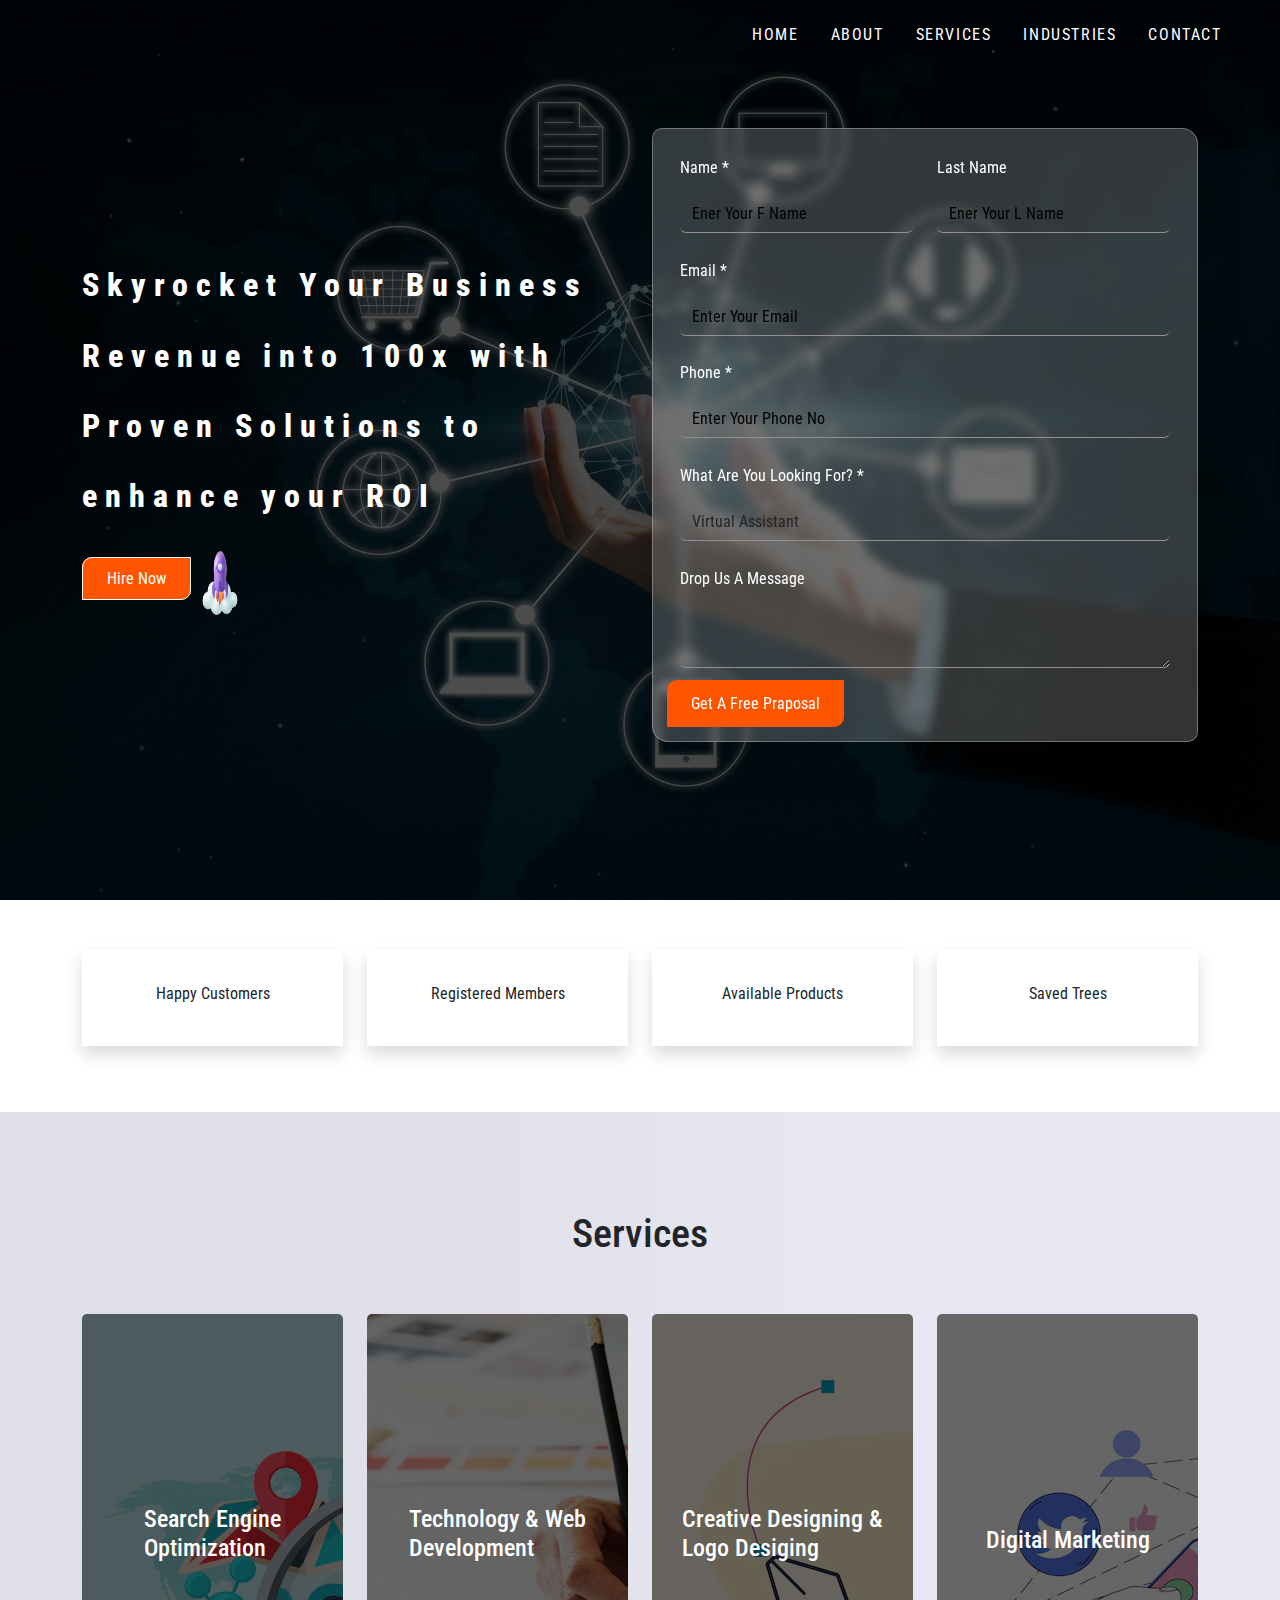
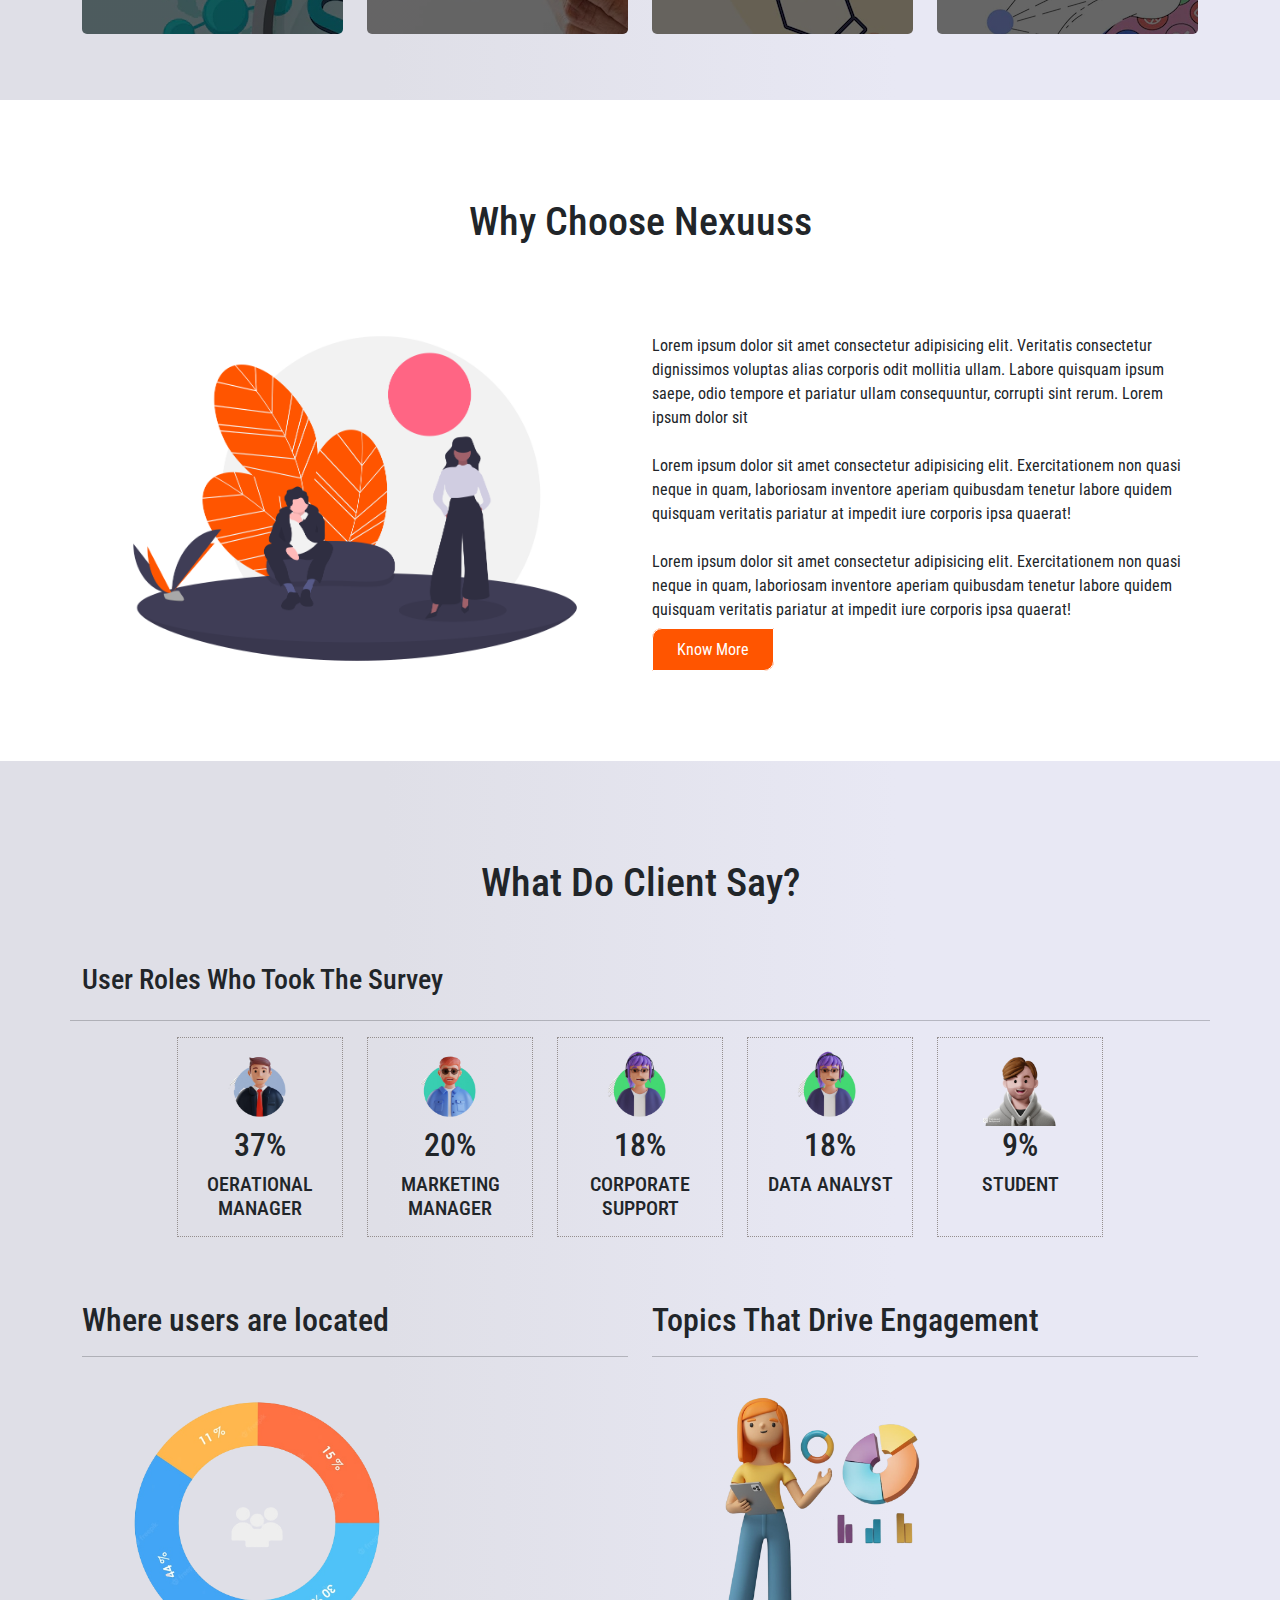
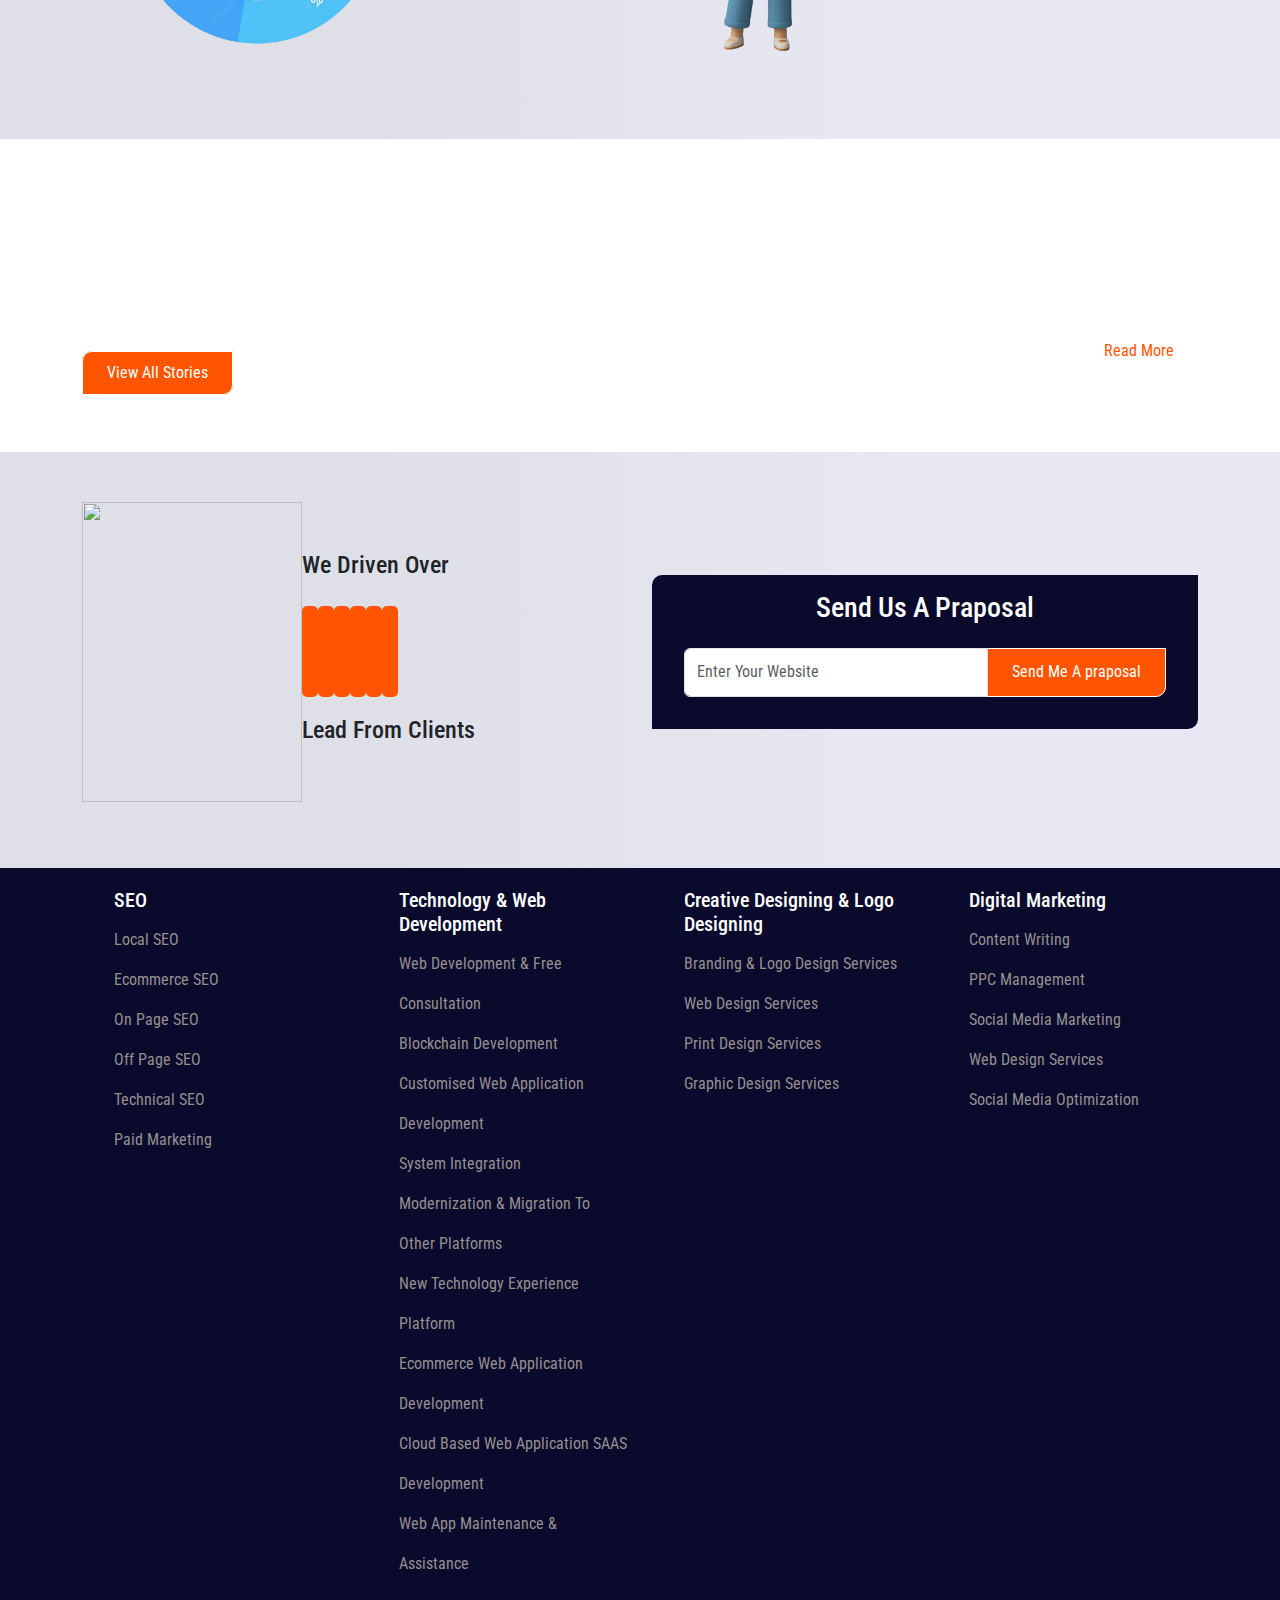
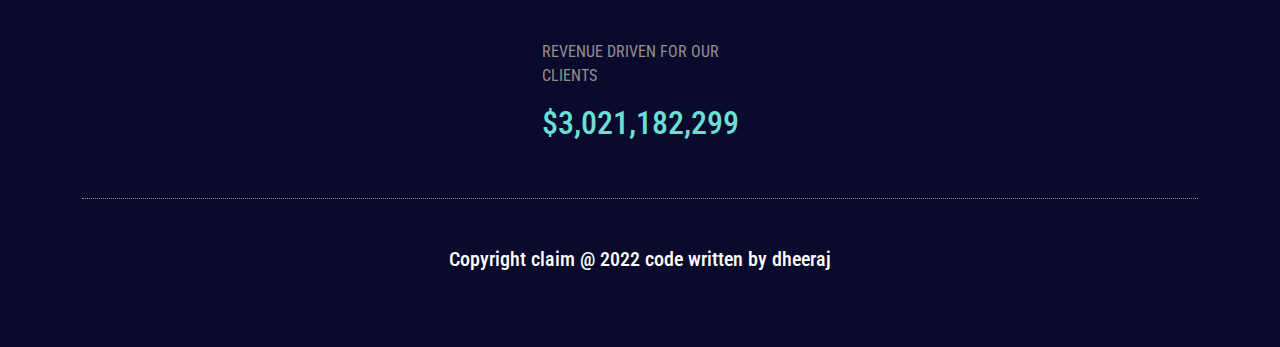
==== index.html @ da9352a4 "file updated again" ====
<!DOCTYPE html>
<html lang="en">
<head>
  <meta charset="UTF-8" />
  <meta http-equiv="X-UA-Compatible" content="IE=edge" />
  <meta name="viewport" content="width=device-width, initial-scale=1.0" />
  <title>Document</title>
  <!-- Custom style -->
  <link rel="stylesheet" href="css/style.css" />
  <!-- font awesome icon cdn -->
  <link rel="stylesheet" href="https://cdnjs.cloudflare.com/ajax/libs/font-awesome/6.2.0/css/all.min.css"
    integrity="sha512-xh6O/CkQoPOWDdYTDqeRdPCVd1SpvCA9XXcUnZS2FmJNp1coAFzvtCN9BmamE+4aHK8yyUHUSCcJHgXloTyT2A=="
    crossorigin="anonymous" referrerpolicy="no-referrer" />

  <!-- bootstrap 5 css cdn -->
  <link href="https://cdn.jsdelivr.net/npm/bootstrap@5.0.2/dist/css/bootstrap.min.css" rel="stylesheet" />

  <!-- jquery cdn -->
  <link rel="stylesheet" href="https://cdnjs.cloudflare.com/ajax/libs/intl-tel-input/17.0.3/css/intlTelInput.min.css" />
  <!-- JS -->
  <script src="https://ajax.googleapis.com/ajax/libs/jquery/3.4.1/jquery.min.js"></script>
  <script src="https://cdnjs.cloudflare.com/ajax/libs/intl-tel-input/17.0.3/js/intlTelInput.min.js"></script>
  <script src="https://cdnjs.cloudflare.com/ajax/libs/intl-tel-input/17.0.3/js/utils.min.js"></script>
</head>

<body>
  <!-- <==============================Header start ===================================>-->
  <header>
    <nav class="navbar navbar-expand-lg">
      <div class="container">
        <a class="navbar-brand" href="index.html"><i class="fa-solid fa-bowl-hot"></i></a>
        <button class="navbar-toggler" type="button" data-bs-toggle="collapse" data-bs-target="#navbarSupportedContent">
          <i class="fa fa-bars text-white" aria-hidden="true"></i>
        </button>
        <div class="collapse navbar-collapse" id="navbarSupportedContent">
          <ul class="navbar-nav ms-auto mb-2 mb-lg-0">
            <li class="nav-item">
              <a class="nav-link active" href="index.html">Home</a>
            </li>
            <li class="nav-item">
              <a class="nav-link" href="about.html">About</a>
            </li>
            <li class="nav-item">
              <a class="nav-link" href="#services">Services</a>
            </li>
            <li class="nav-item">
              <a class="nav-link" href="industries.html">industries</a>
            </li>
            <li class="nav-item">
              <a class="nav-link" href="contact.html">Contact</a>
            </li>
        </div>
      </div>
    </nav>
  </header>

  <!--!! <==============================Home  start ===================================>-->

  <section class="home-wrapper" id="home">
    <div class="container">
      <div class="row align-items-center">
        <div class="col-md-6">
          <div class="home-left">
            <h2>Skyrocket Your Business Revenue into 100x with <span></span><br>Proven
              Solutions to enhance your ROI</h2>
            <div class="home-btn">
              <a href="" class="cta">Hire Now</a>
              <img src="/images/index/rocket/rocket.png" class="img-fluid" alt="">
            </div>
          </div>
        </div>

        <div class="col-md-6">
          <div class="home-right">
            <form action="" class="shadow-lg">
              <div class="form-group">
                <div class="row">
                  <div class="col-6">
                    <label for="">Name *</label>
                    <input type="text" placeholder="Ener Your F Name" class="form-control" />
                  </div>
                  
                  <div class="col-6">
                    <label for="">Last Name</label>
                    <input type="text" placeholder="Ener Your L Name" class="form-control" />
                  </div>
                </div>
              </div>
              <div class="form-group">
                <label for="">Email *</label>
                <input type="email" placeholder="Enter Your Email" class="form-control" />
              </div>
              <div class="form-group">
                <label for="">Phone *</label>
                <input type="tel" placeholder="Enter Your Phone No" class="form-control" id="phone" maxlength="10" />
              </div>
              <div class="form-group">
                <label for="">What Are You Looking For? *</label>
                <select class="form-control">
                  <option value="">Virtual Assistant</option>
                  <option value="">Project Manager</option>
                  <option value="">Social Media Manager</option>
                  <option value="">content Writer</option>
                </select>
              </div>
              <div class="form-group">
                <label for="">Drop Us A Message</label>
                <textarea class="form-control"></textarea>
              </div>
              <div class="home-btn ">
                <button class="cta">Get A Free Praposal</button>
              </div>
            </form>
          </div>
        </div>
      </div>
    </div>
  </section>

  <!--!!========================================== counter start================================================ -->

  <section class="counter-wrapper">
    <div class="container">
      <div class="row text-center">
        <div class="col-lg-3 col-md-6">
          <div class="counter-card p-4 shadow">
            <i class="fa-solid fa-person-military-pointing fs-5"></i>
            <h1 class="counter" data-target="2147"></h1>
            <p>Happy Customers</p>
          </div>
        </div>
        <div class="col-lg-3 col-md-6">
          <div class="counter-card p-4 shadow">
            <i class="fa-solid fa-user-plus"></i>
            <h1 class="counter" data-target="3275"></h1>
            <p>Registered Members</p>
          </div>
        </div>
        <div class="col-lg-3 col-md-6">
          <div class="counter-card p-4 shadow">
            <i class="fa fa-shopping-cart fs-5"></i>
            <h1 class="counter" data-target="289"></h1>
            <p>Available Products</p>
          </div>
        </div>
        <div class="col-lg-3 col-md-6">
          <div class="counter-card p-4 shadow">
            <i class="fa fa-user fs-5"></i>
            <h1 class="counter" data-target="1563"></h1>
            <p>Saved Trees</p>
          </div>
        </div>
      </div>
    </div>
  </section>


  <!--!! <==============================services  start ===================================>-->

  <section class="services-wrapper" id="services">
    <div class="heading">
      <h1>Services</h1>
    </div>
    <div class="container">
      <div class="row justify-content-center">
          <div class="col-lg-3 col-md-6">
            <a href="/services/seo.html">
            <div class="services-card seo">
              <div class="services-icon">
               <i class="fa fa-search" aria-hidden="true"></i>
              </div>
              <div class="services-text">
              <h4>Search Engine<br> Optimization</h4>
              </div>
            </div>
          </a>
          </div>
          <div class="col-lg-3 col-md-6">
            <a href="/services/wd.html">
            <div class="services-card wd">
              <div class="services-icon">
                <i class="fa fa-desktop" aria-hidden="true"></i>
              </div>
              <div class="services-text">
              <h4>Technology & Web<br> Development</h4>
              </div>
            </div>
          </a>
          </div>
          <div class="col-lg-3 col-md-6">
            <a href="/services/gd.html">
            <div class="services-card gd">
              <div class="services-icon">
               <i class="fa fa-paint-brush" aria-hidden="true"></i>
              </div>
              <div class="services-text">
               <h4>Creative Designing &<br>Logo Desiging</h4>
              </div>
            </div>
          </a>
          </div>
          <div class="col-lg-3 col-md-6">
            <a href="/services/dm.html">
            <div class="services-card dm">
              <div class="services-icon">
              <i class="fa fa-bar-chart" aria-hidden="true"></i>
              </div>
              <div class="services-text">
                <h4>Digital Marketing</h4>
              </div>
            </div>
          </a>
          </div>
      </div>
    </div>
  </section>

  <!--!! <==============================about start ===================================>-->

  <section class="about-wrapper" id="about">
    <div class="heading">
      <h1>Why Choose Nexuuss</h1>
    </div>
    <div class="container">
      <div class="row align-items-center">
        <div class="col-md-6">
          <div class="feature-img">
            <img src="/images/index/about/pic1.png" class="img-fluid" alt="" />
          </div>
        </div>
        <div class="col-md-6">
          <div class="feature-text">
            <p>
              Lorem ipsum dolor sit amet consectetur adipisicing elit.
              Veritatis consectetur dignissimos voluptas alias corporis odit
              mollitia ullam. Labore quisquam ipsum saepe, odio tempore et
              pariatur ullam consequuntur, corrupti sint rerum. Lorem ipsum
              dolor sit <br />
              <br />Lorem ipsum dolor sit amet consectetur adipisicing elit.
              Exercitationem non quasi neque in quam, laboriosam inventore
              aperiam quibusdam tenetur labore quidem quisquam veritatis
              pariatur at impedit iure corporis ipsa quaerat! <br />
              <br />Lorem ipsum dolor sit amet consectetur adipisicing elit.
              Exercitationem non quasi neque in quam, laboriosam inventore
              aperiam quibusdam tenetur labore quidem quisquam veritatis
              pariatur at impedit iure corporis ipsa quaerat!
            </p>
            <div class="about-btn mt-3">
              <a href="about.html" class="cta ">Know More</a>
            </div>
          </div>
        </div>
      </div>
    </div>
  </section>

  <!--!! <==============================Market-research-start ===================================>-->

  <section class="market-research-wrapper" id="mr">
    <div class="heading">
      <h1>What Do Client Say?</h1>
    </div>
    <div class="container">
      <div class="row">
        <div class="col-sm-12">
          <div class="inner-heading mb-4">
            <h3>User Roles Who Took The Survey</h3>
          </div>
        </div>
        <hr>
      </div>
      <div class="row justify-content-center text-center">
        <div class="col-lg-2 col-md-6">
          <div class="mr-card">
            <div class="mr-img">
              <img src="images/index/mr/pic1.png" alt="" />
            </div>
            <div class="mr-text">
              <h2>37%</h2>
              <h5>OERATIONAL MANAGER</h5>
            </div>
          </div>
        </div>
        <div class="col-lg-2 col-md-6">
          <div class="mr-card">
            <div class="mr-img">
              <img src="images/index/mr/pic2.png" alt="" />
            </div>
            <div class="mr-text">
              <h2>20%</h2>
              <h5>MARKETING MANAGER</h5>
            </div>
          </div>
        </div>
        <div class="col-lg-2 col-md-6">
          <div class="mr-card">
            <div class="mr-img">
              <img src="images/index/mr/pic3.png" alt="" />
            </div>
            <div class="mr-text">
              <h2>18%</h2>
              <h5>CORPORATE SUPPORT</h5>
            </div>
          </div>
        </div>
        <div class="col-lg-2 col-md-6">
          <div class="mr-card">
            <div class="mr-img">
              <img src="images/index/mr/pic3.png" alt="" />
            </div>
            <div class="mr-text">
              <h2>18%</h2>
              <h5>DATA ANALYST</h5>
            </div>
          </div>
        </div>
        <div class="col-lg-2 col-md-6">
          <div class="mr-card">
            <div class="mr-img">
              <img src="images/index/mr/pic5.png" alt="" />
            </div>
            <div class="mr-text">
              <h2>9%</h2>
              <h5>STUDENT</h5>
            </div>
          </div>
        </div>
      </div>
      <!-- ---------row 2 start------ -->
      <div class="row mt-5">
        <div class="col-md-6">
          <div class="inner-heading">
            <h2>Where users are located</h2>
          </div>
          <hr />
          <div class="graph-img">
            <img src="images/index/mr/cgraph.png" alt="" />
          </div>
        </div>
        <div class="col-md-6">
          <div class="inner-heading">
            <h2>Topics That Drive Engagement</h2>
          </div>
          <hr />
          <div class="graph-img">
            <img src="images/index/mr/bgraph.png" alt="" />
          </div>
        </div>
      </div>
    </div>
  </section>

  <!--!! <==============================Brand start ===================================>-->

  <section class="brand-wrapper" id="brand">
    <div class="container">
      <div class="row">
        <div class="col-md-5">
          <div class="brand-left">
            <h2>
              Stories to Help <br />
              Pass The Time
            </h2>
            <p>
              Lorem ipsum dolor sit amet consectetur adipisicing elit. Esse
              nihil debitis aspernatur nemo asperiores eum est et, aliquid
              reprehenderit. Quidem a numquam blanditiis
            </p>
            <div class="brand-btn">
              <a href="" class="cta">View All Stories</a>
            </div>
          </div>
        </div>
        <div class="col-md-7">
          <div class="brand-right text-end">
            <p>September 20 2021</p>
            <h2>Branding Is A Story</h2>
            <p>
              Lorem ipsum dolor sit, amet consectetur adipisicing elit.
              Cupiditate exercitationem <br>aut eos doloribus debitis esse id
              adipisci ex distinctio, quasi amet consectetur.
            </p>
            <div class="brand-btn">
              <a href="">Read More</a>
              <i class="fa fa-arrow-right pe-3" aria-hidden="true"></i>
            </div>
          </div>
        </div>
      </div>
  </section>

  <!-- !!<==============================contact-wrapper start ===================================>-->

  <section class="contact-wrapper" id="contact">
    <div class="container">
      <div class="row align-items-center">
        <div class="col-md-6">
          <div class="contact-left">
            <div class="counters d-flex align-items-center">
              <img src="images/contact/rocket.png" />
              <div class="counters-inner">
                <h4>We Driven Over</h4>
                <span class="counter" data-target="1"></span>
                <span class="counter" data-target="8"></span>
                <span class="counter" data-target="9"></span>
                <span class="counter" data-target="6"></span>
                <span class="counter" data-target="8"></span>
                <span class="counter" data-target="5"></span>
                <h4>Lead From Clients</h4>
              </div>
            </div>
          </div>
        </div>
        <div class="col-md-6">
          <div class="contact-right">
            <form action="" >
              <h3 class="text-white text-center">Send Us A Praposal</h3>
              <div class="input-group p-3">
                <input type="text" placeholder="Enter Your Website" class="form-control" />
                <button type="submit" class="cta">Send Me A praposal</button>
              </div>
            </form>
          </div>
        </div>
      </div>
    </div>
  </section>

  <!--!! <==============================footer start ===================================>-->

  <footer id="footer">
    <div class="container">
      <div class="row justify-content-center text-center text-md-start">
        <div class="col-md-3">
          <div class="footer-link">
            <ul>
              <li>
                <h5>SEO</h5>
              </li>
              <li>
                <a href="seo-s1.html">Local SEO</a>
              </li>
              <li>
                <a href="seo-s2.html">Ecommerce SEO</a>
              </li>
              <li>
                <a href="seo-s3.html">On Page SEO</a>
              </li>
              <li>
                <a href="seo-s4.html">Off Page SEO</a>
              </li>
              <li>
                <a href="seo-s5.html">Technical SEO</a>
              </li>
              <li>
                <a href="seo-s6.html">Paid Marketing</a>
              </li>
            </ul>
          </div>
        </div>
        <div class="col-md-3">
          <div class="footer-link">
            <ul>
              <li>
                <h5>Technology & Web Development</h5>
              </li>
              <li>
                <a href="wd-s1.html">Web Development & Free Consultation</a>
              </li>
              <li>
                <a href="wd-s1.html">Blockchain Development</a>
              </li>
              <li>
                <a href="wd-s1.html">Customised Web Application Development</a>
              </li>
              <li>
                <a href="wd-s1.html">System Integration</a>
              </li>
              <li>
                <a href="wd-s1.html">Modernization & Migration To Other Platforms </a>
              </li>
              <li>
                <a href="wd-s1.html">New Technology Experience Platform</a>
              </li>
              <li>
                <a href="wd-s1.html">Ecommerce Web Application Development</a>
              </li>
              <li>
                <a href="wd-s1.html">Cloud Based Web Application SAAS Development</a>
              </li>
              <li>
                <a href="wd-s1.html">Web App Maintenance & Assistance</a>
              </li>
              
            </ul>
          </div>
        </div>
        <div class="col-md-3">
          <div class="footer-link">
            <ul>
              <li>
                <h5>Creative Designing & Logo Designing</h5>
              </li>
              <li>
                <a href="gd-s1.html">Branding & Logo Design Services</a>
              </li>
              <li>
                <a href="gd-s1.html">Web Design Services</a>
              </li>
              <li>
                <a href="gd-s1.html">Print Design Services</a>
              </li>
              <li>
                <a href="gd-s1.html">Graphic Design Services</a>
              </li>
            </ul>
          </div>
        </div>
        <div class="col-md-3">
          <div class="footer-link">
            <ul>
            <li>
              <h5>Digital Marketing</h5>
            </li>
            <li>
              <a href="dm-s1.html">Content Writing</a>
            </li>
            <li>
              <a href="dm-s2.html">PPC Management</a>
            </li>
            <li>
              <a href="dm-s3.html">Social Media Marketing</a>
            </li>
            <li>
              <a href="dm-s4.html">Web Design Services</a>
            </li>
            <li>
              <a href="dm-s5.html">Social Media Optimization</a>
            </li>
          </ul>
          </div>
        </div>
        <div class="col-md-3 py-4">
          <div class="footer-link py-3">
            <ul>
              <li>
                <p>REVENUE DRIVEN FOR OUR CLIENTS</p>
              </li>
              <li>
                <h2>$3,021,182,299</h2>
              </li>
            </ul>
          </div>
        </div>
      </div>
      <div class="heading">
        <h5>Copyright claim @ 2022 code written by dheeraj</h5>
      </div>
    </div>
  </footer>
  <!-- custom js -->
  <script src="js/script.js"></script>
  <!-- bootstrap 5 js cdn -->
  <script src="https://cdn.jsdelivr.net/npm/bootstrap@5.0.2/dist/js/bootstrap.bundle.min.js"></script>
  <!-- jquery cdn -->
</body>

</html>
---- css/style.css ----
@import url("https://fonts.googleapis.com/css2?family=Roboto+Condensed:ital,wght@0,400;1,700&display=swap");
* {
  margin: 0;
  padding: 0;
  box-sizing: border-box;
  list-style-type: none;
  font-family: "Roboto Condensed", sans-serif;
  scroll-behavior: smooth;
  outline: none;
}

a {
  text-decoration: none !important;
}

section {
  padding: 80px 0;
}

footer {
  padding: 20px 0;
}

header {
  padding: 10px 10%;
}

.heading {
  text-align: center;
  padding: 3rem;
}

h1,
h2,
h3,
h4,
p {
  margin-bottom: 1rem;
}

h1 {
  font-size: 4rem;
}

h2 {
  font-size: 3rem;
}

h3 {
  font-size: 2rem;
}

p {
  font-size: 1rem;
}

.col-md-6,
.col-md-2,
.col-md-5 {
  margin-bottom: 1rem;
}

.cta {
  padding: 0.7rem 1.5rem;
  background: rgb(255, 85, 0);
  color: #fff;
  transition: 0.5s ease-in-out;
  border: 1px solid #fff;
  border-top-left-radius: 10px;
  border-bottom-right-radius: 10px;
}
.cta:hover {
  background: #fff;
  color: #000;
}

.brand .fa,
.contact .fa,
.services .fa {
  font-size: 1.7rem;
  padding: 0.8rem;
  background: rgb(255, 85, 0);
  border-radius: 50%;
  color: #fff;
  margin-bottom: 1rem;
  transition: 0.5s ease-in-out;
  cursor: pointer;
}
.brand .fa:hover,
.contact .fa:hover,
.services .fa:hover {
  color: rgb(255, 85, 0);
  background: #fff;
}

@-webkit-keyframes typewritter {
  0% {
    content: "Web Designing";
  }
  50% {
    content: "Software Development";
  }
  100% {
    content: "Online Marketing";
  }
}

@keyframes typewritter {
  0% {
    content: "Web Designing";
  }
  50% {
    content: "Software Development";
  }
  100% {
    content: "Online Marketing";
  }
}
@-webkit-keyframes rocketlauncher {
  0% {
    transform: translate(0px, 0px);
  }
  100% {
    transform: translate(0px, -80px);
    opacity: 0;
  }
  0% {
    transform: translate(0px, 0px);
  }
}
@keyframes rocketlauncher {
  0% {
    transform: translate(0px, 0px);
  }
  100% {
    transform: translate(0px, -80px);
    opacity: 0;
  }
  0% {
    transform: translate(0px, 0px);
  }
}
.sticky {
  position: fixed;
  top: 0;
  left: 0;
  width: 100%;
  background: rgb(10, 10, 44);
  box-shadow: 0 4px 6px 0 rgba(12, 0, 46, 0.5);
  height: auto;
  transition: 0.5s ease-in-out;
}

@media screen and (max-width: 1400px) {
  section {
    padding: 50px 0;
    transition: 0.5s ease-in-out;
  }
  header {
    padding: 7px 3%;
    transition: 0.5s ease-in-out;
  }
}
header {
  position: absolute;
  top: 0;
  right: 0;
  z-index: 1000;
}
header .navbar-toggler :focus {
  outline: none;
  border: none;
}
header li a {
  color: #fff !important;
  margin-left: 1rem;
  font-weight: 500;
  letter-spacing: 0.1rem;
  text-transform: uppercase;
}

.home-wrapper {
  padding-top: 8rem;
  background: linear-gradient(rgba(0, 0, 0, 0.7), rgba(0, 0, 0, 0.7)), url("../images/index/home/pic1.jpg");
  background-size: cover;
  background-position: center;
  background-attachment: fixed;
  height: 100vh;
  width: 100%;
}

.home-left h2 {
  color: #fff;
  line-height: 4.4rem;
  font-weight: 800;
  letter-spacing: 0.5rem;
}
.home-left h2 span::after {
  content: "";
  -webkit-animation: typewritter 0.9s linear infinite;
          animation: typewritter 0.9s linear infinite;
  color: #6adfd7;
}
.home-left .home-btn img {
  width: 50px;
  height: 80px;
  -webkit-animation: rocketlauncher 0.7s 0.8s linear infinite;
          animation: rocketlauncher 0.7s 0.8s linear infinite;
}

.home-right form {
  background: rgba(255, 255, 255, 0.2);
  border-radius: 16px;
  box-shadow: 0 4px 30px rgba(0, 0, 0, 0.1);
  backdrop-filter: blur(5px);
  -webkit-backdrop-filter: blur(5px);
  border: 1px solid rgba(255, 255, 255, 0.3);
  border-top-left-radius: 10px;
  border-bottom-right-radius: 10px;
  padding: 0.9rem;
  color: #fff;
  cursor: pointer;
}
.home-right form input,
.home-right form select,
.home-right form textarea {
  outline: none;
  border: none;
  border-bottom: 1px solid rgb(149, 143, 143);
  background: transparent;
}
.home-right form input::-moz-placeholder, .home-right form select::-moz-placeholder, .home-right form textarea::-moz-placeholder {
  color: #000;
}
.home-right form input:-ms-input-placeholder, .home-right form select:-ms-input-placeholder, .home-right form textarea:-ms-input-placeholder {
  color: #000;
}
.home-right form input::placeholder,
.home-right form select::placeholder,
.home-right form textarea::placeholder {
  color: #000;
}
.home-right form .form-group {
  padding: 0.8rem;
}
.home-right form .form-group label {
  padding-bottom: 1rem;
}
.home-right form .home-btn button {
  border: none;
}

@media screen and (max-width: 768px) {
  .home {
    padding-top: 4rem;
    height: 160vh;
    transition: 0.5s ease-in-out;
  }
}
.counter-wrapper .counter-card {
  height: 100%;
  width: 100%;
}
.counter-wrapper .counter-card i:nth-child(1) {
  color: rgb(255, 85, 0);
}

.services-wrapper {
  background: linear-gradient(90deg, rgb(223, 223, 231) 30%, rgb(232, 232, 244) 70%);
}
.services-wrapper .services-card {
  display: grid;
  place-items: center;
  justify-content: center;
  border-radius: 5px;
  height: 320px;
  max-height: 100%;
  max-width: 100%;
  transition: 0.5s ease-in-out;
}
.services-wrapper .services-card:hover {
  background-position: center right;
}
.services-wrapper .services-card .services-icon .fa {
  font-size: 4rem;
  color: #fff;
}
.services-wrapper .services-card .services-text h4 {
  color: #fff;
  transition: 0.5s ease-in-out;
}
.services-wrapper .seo {
  background: linear-gradient(rgba(0, 0, 0, 0.6), rgba(0, 0, 0, 0.6)), url("/images/index/services/seo.webp");
}
.services-wrapper .wd {
  background: linear-gradient(rgba(0, 0, 0, 0.6), rgba(0, 0, 0, 0.6)), url("/images/index/services/technology-wd.webp");
}
.services-wrapper .gd {
  background: linear-gradient(rgba(0, 0, 0, 0.6), rgba(0, 0, 0, 0.6)), url("/images/index/services/cd-ld.webp");
}
.services-wrapper .dm {
  background: linear-gradient(rgba(0, 0, 0, 0.6), rgba(0, 0, 0, 0.6)), url("/images/index/services/digital-m.webp");
}

.services-home-ip {
  background-size: cover;
  background-position: center;
  background-attachment: fixed;
  height: 50vh;
  width: 100%;
  color: #fff;
}

.seo-ip {
  background: linear-gradient(rgba(0, 0, 0, 0.6), rgba(0, 0, 0, 0.7)), url("/images//services/seo/bg.webp");
}

.dm-ip {
  background: linear-gradient(rgba(0, 0, 0, 0.6), rgba(0, 0, 0, 0.7)), url("/images/services/digital-m/bg.webp");
}

.gd-ip {
  background: linear-gradient(rgba(0, 0, 0, 0.6), rgba(0, 0, 0, 0.7)), url("/images/services/gd/bg.webp");
}

.wd-ip {
  background: linear-gradient(rgba(0, 0, 0, 0.6), rgba(0, 0, 0, 0.7)), url("/images/services/wd/bg.webp");
}

.services-card-ip .card {
  width: 100%;
  height: 100%;
}
.services-card-ip .card img {
  height: 250px;
  max-height: 100%;
}

.about-home {
  background: linear-gradient(rgba(0, 0, 0, 0.4), rgba(0, 0, 0, 0.4)), url("/images/about/bg.webp");
  background-size: cover;
  background-position: center;
  background-attachment: fixed;
  height: 50vh;
  width: 100%;
  color: #fff;
}

.market-research-wrapper {
  background: linear-gradient(90deg, rgb(223, 223, 231) 30%, rgb(232, 232, 244) 70%);
}
.market-research-wrapper .mr-card {
  padding: 0.5rem;
  border: 1px dotted rgb(149, 143, 143);
  height: 100%;
  width: 100%;
}
.market-research-wrapper .mr-card .mr-img {
  width: 80px;
  margin: auto;
}
.market-research-wrapper .mr-card .mr-img img {
  max-width: 100%;
  height: auto;
}
.market-research-wrapper .graph-img {
  width: 350px;
  height: 300px;
  text-align: center;
}
.market-research-wrapper .graph-img img {
  max-height: 100%;
  max-width: 100%;
}

.brand-wrapper {
  background: linear-gradient(rgba(0, 0, 0, 0.7), rgba(0, 0, 0, 0.7)), url("/images/index/brand/pic4.jpg");
  color: #fff;
  background-attachment: fixed;
}
.brand-wrapper .brand-right .brand-btn a {
  color: rgb(255, 85, 0);
  padding-right: 0.5rem;
}

.contact-wrapper {
  background: linear-gradient(90deg, rgb(223, 223, 231) 30%, rgb(232, 232, 244) 70%);
}
.contact-wrapper .contact-left span {
  background: rgb(255, 85, 0);
  padding: 0.5rem;
  border-radius: 5px;
  font-size: 4rem;
  color: #fff;
}
.contact-wrapper .contact-left img {
  width: 220px;
  height: 300px;
  max-width: 100%;
  -webkit-animation: movedown 0.9s linear infinite;
          animation: movedown 0.9s linear infinite;
}
.contact-wrapper .contact-left h4 {
  padding: 1rem 0;
}
.contact-wrapper .contact-right form {
  background: rgb(10, 10, 44);
  padding: 1rem;
  border-top-left-radius: 10px;
  border-bottom-right-radius: 10px;
}

.contact-home {
  background: linear-gradient(rgba(0, 0, 0, 0.7), rgba(0, 0, 0, 0.7)), url("/images/contact/pic1.webp");
  color: #fff;
}

.contact-main .right a {
  color: #000;
}
.contact-main .right p {
  color: rgb(149, 143, 143);
}

@media screen and (max-width: 1000px) {
  .contact .contact-left span {
    font-size: 2.5rem;
    padding: 0.1rem;
    border-top-left-radius: 10px;
    border-bottom-right-radius: 10px;
  }
}
footer {
  background: rgb(10, 10, 44);
}
footer .footer-link h5 {
  color: #fff;
}
footer .footer-link h2 {
  color: #6adfd7;
}
footer .footer-link p {
  color: rgb(149, 143, 143);
}
footer .footer-link a {
  color: rgb(149, 143, 143);
  line-height: 2.5rem;
}
footer .heading {
  color: #fff;
  border-top: 1px dotted rgb(149, 143, 143);
}

.industries-home {
  background: linear-gradient(rgba(0, 0, 0, 0.6), rgba(0, 0, 0, 0.7)), url("/images/industries/pic1.webp");
  background-size: cover;
  background-position: center;
  background-attachment: fixed;
  height: 50vh;
  width: 100%;
  color: #fff;
}

.industries-main .main-txt p {
  padding: 1rem;
  margin: 0.5re 0;
  background: rgba(255, 255, 255, 0.2);
  border-radius: 16px;
  box-shadow: 0 4px 30px rgba(0, 0, 0, 0.1);
  backdrop-filter: blur(5px);
  -webkit-backdrop-filter: blur(5px);
  border: 1px solid rgba(255, 255, 255, 0.3);
}

.digital-m-home {
  background: linear-gradient(rgba(0, 0, 0, 0.6), rgba(0, 0, 0, 0.7)), url("/images/services/service_bg.jpg");
  color: #fff;
  background-size: cover;
  background-position: center;
  background-attachment: fixed;
  height: 100vh;
  width: 100%;
}

.digital-m-main .main-left img {
  border-top-left-radius: 50px;
  border-bottom-right-radius: 50px;
}/*# sourceMappingURL=style.css.map */
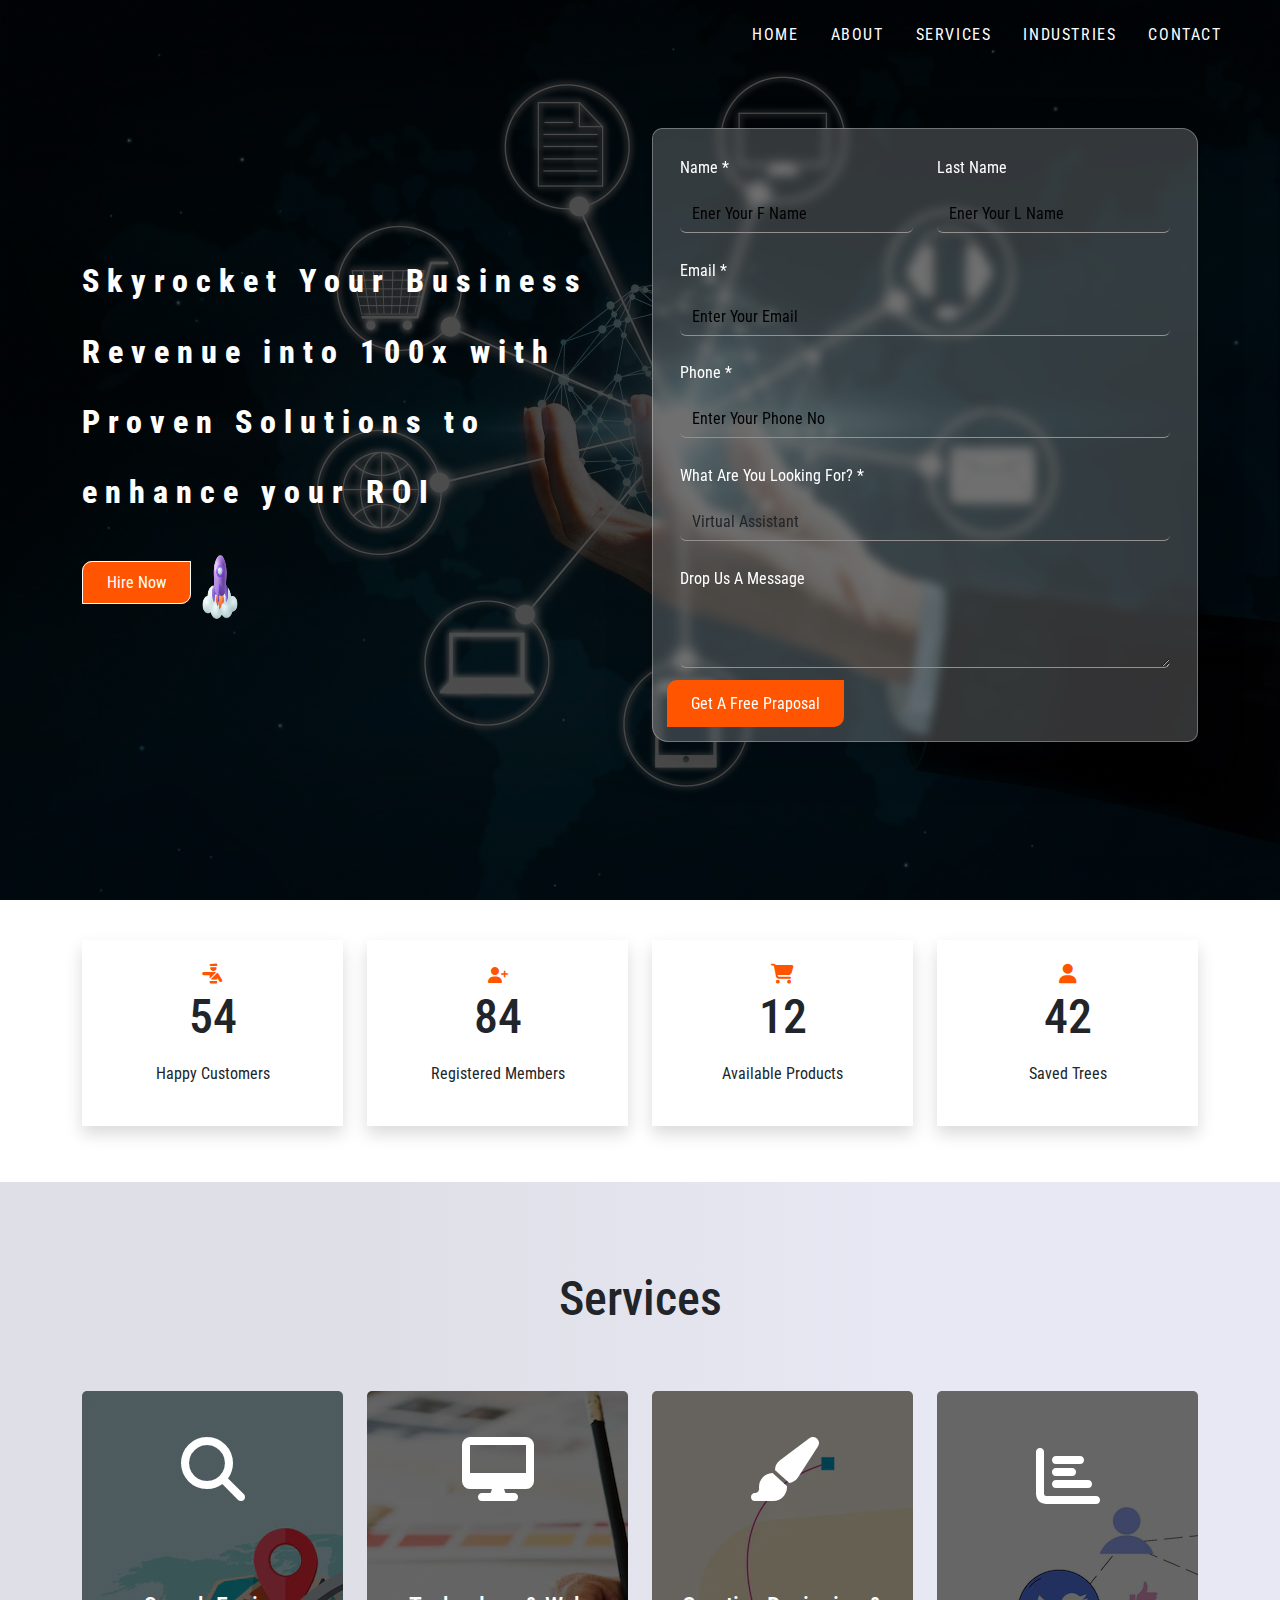
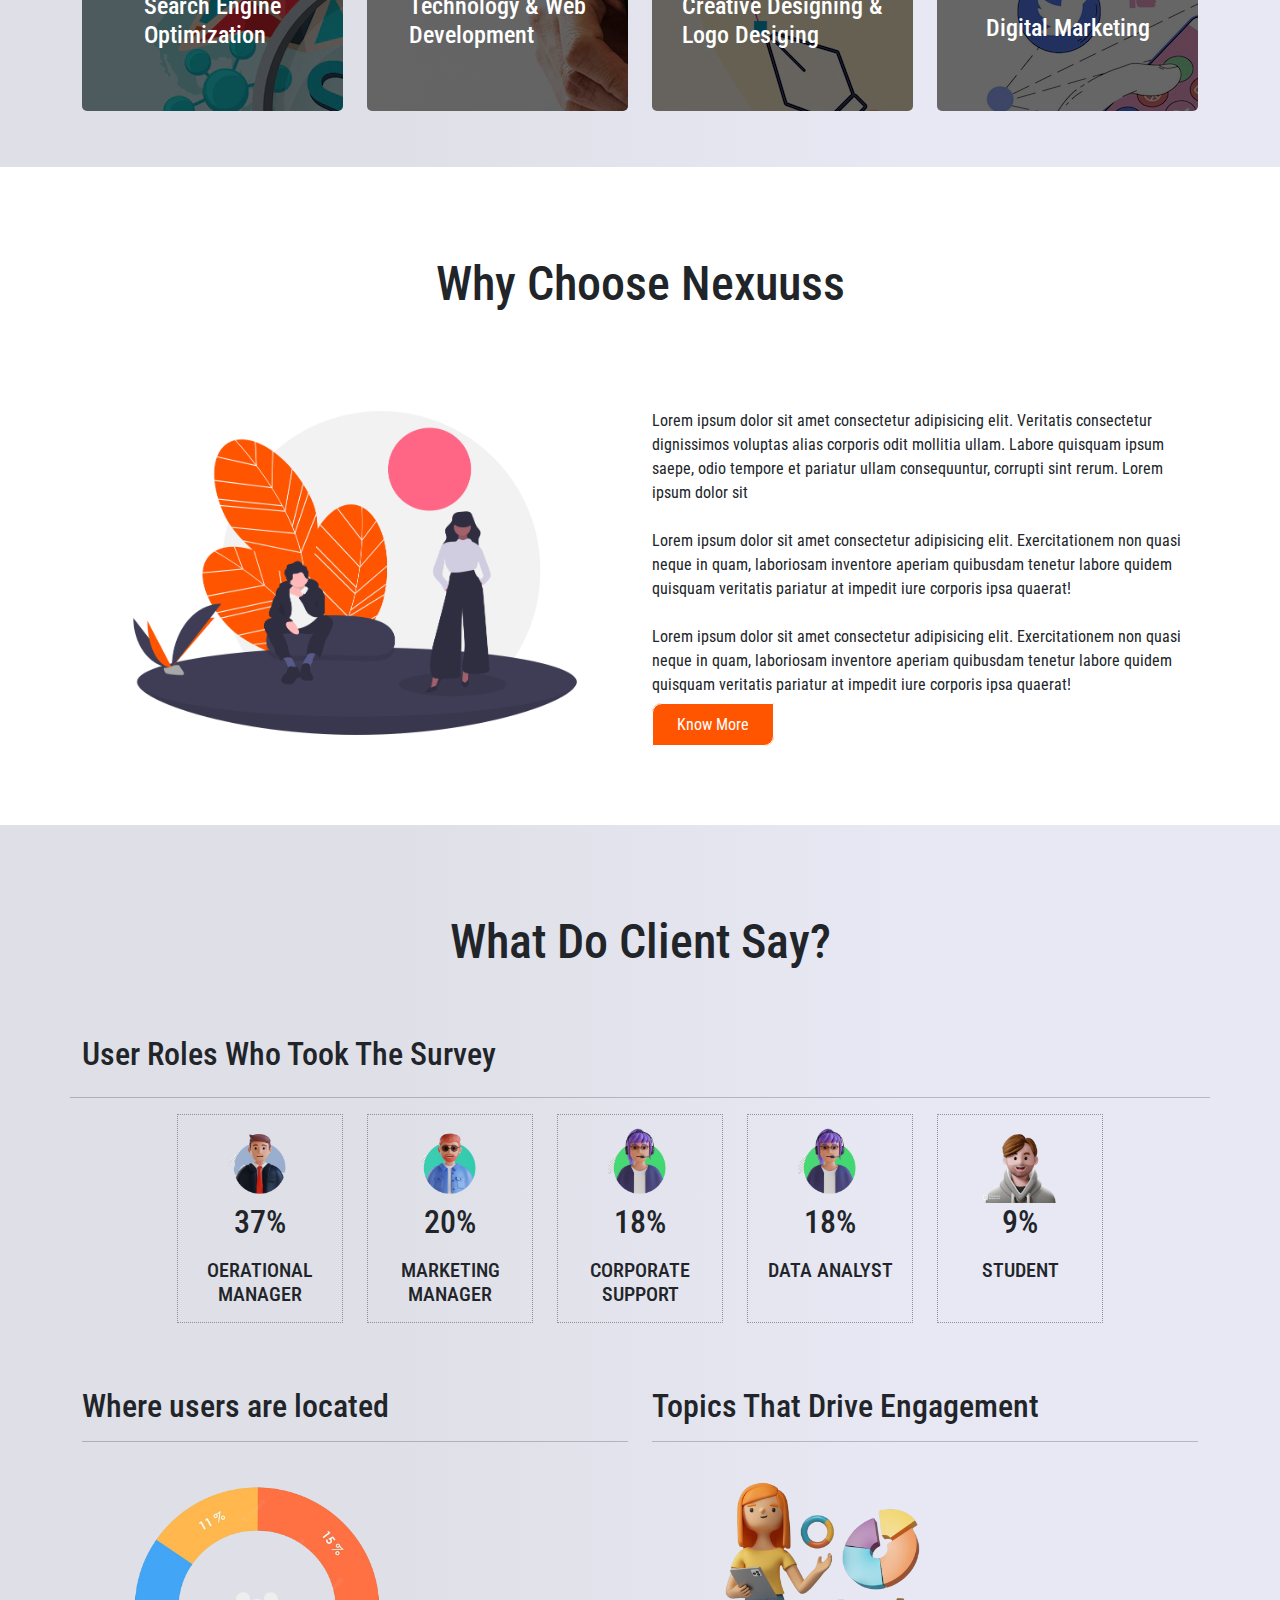
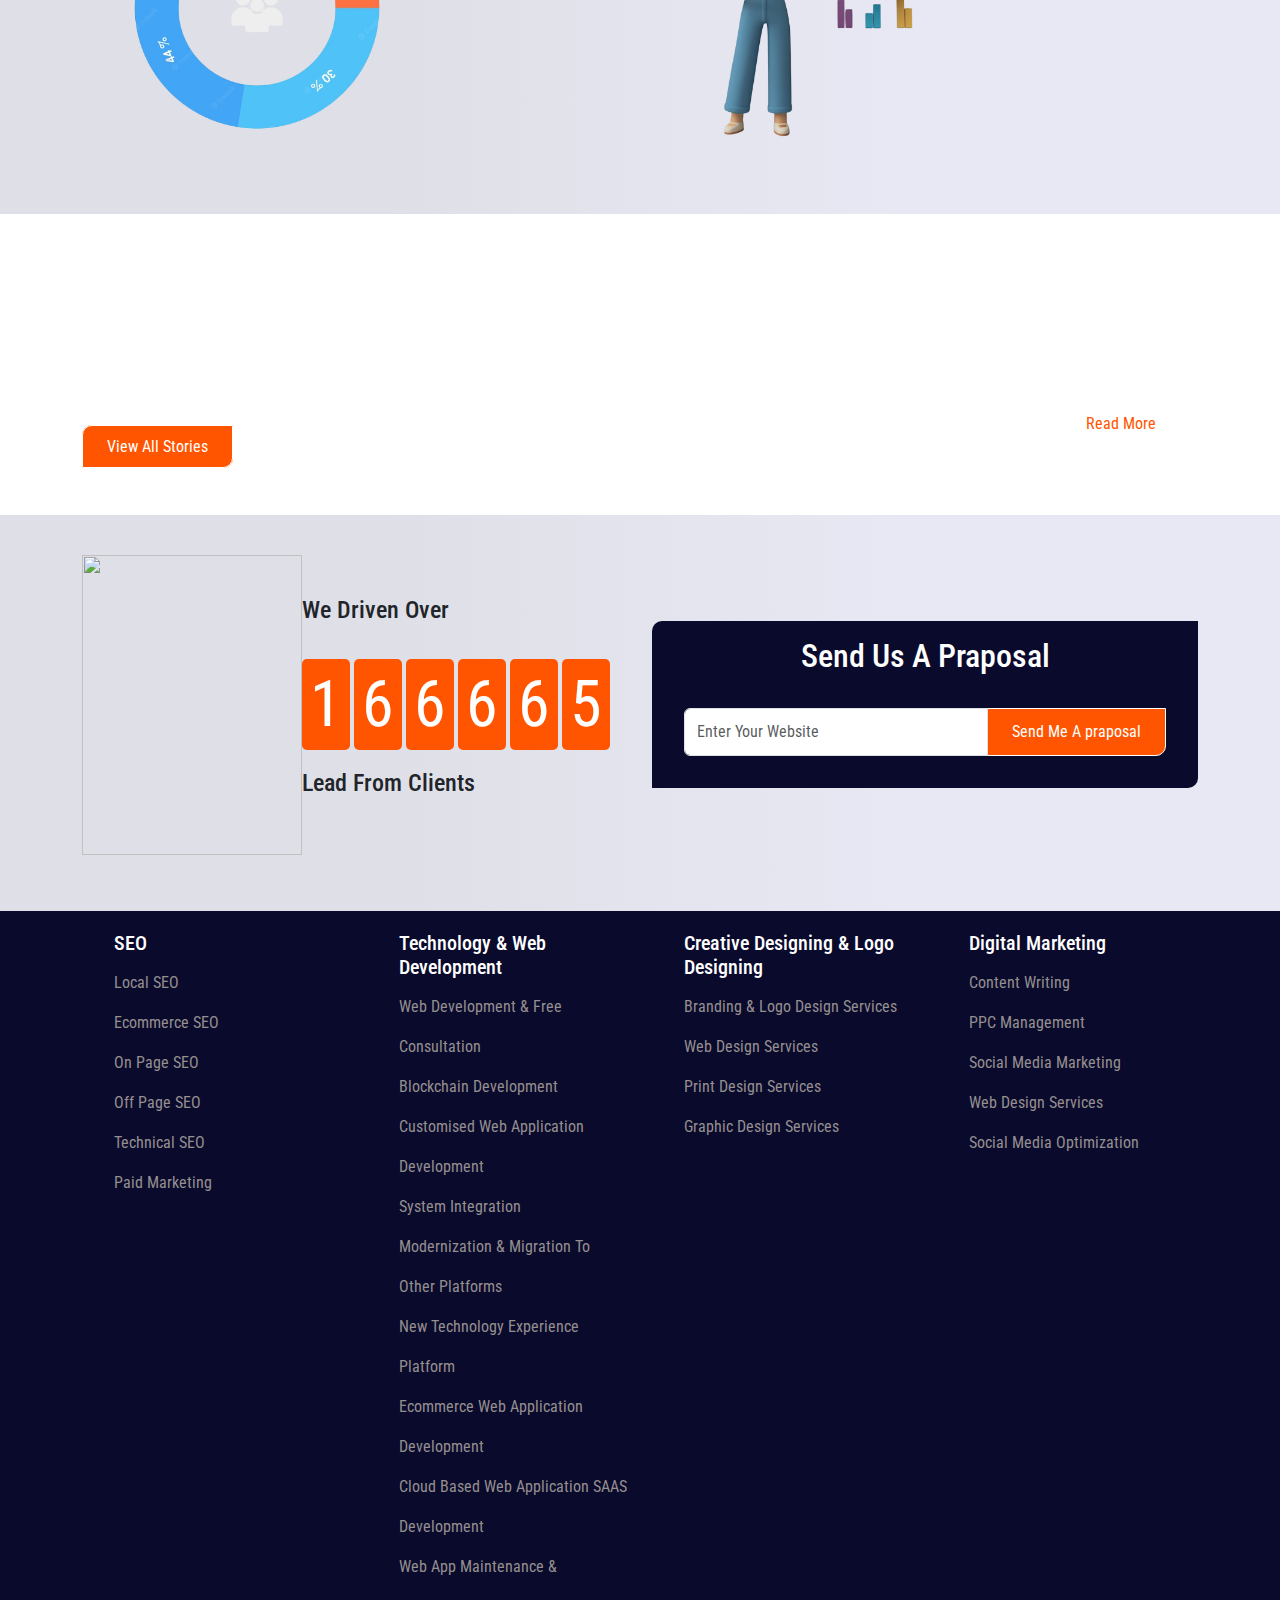
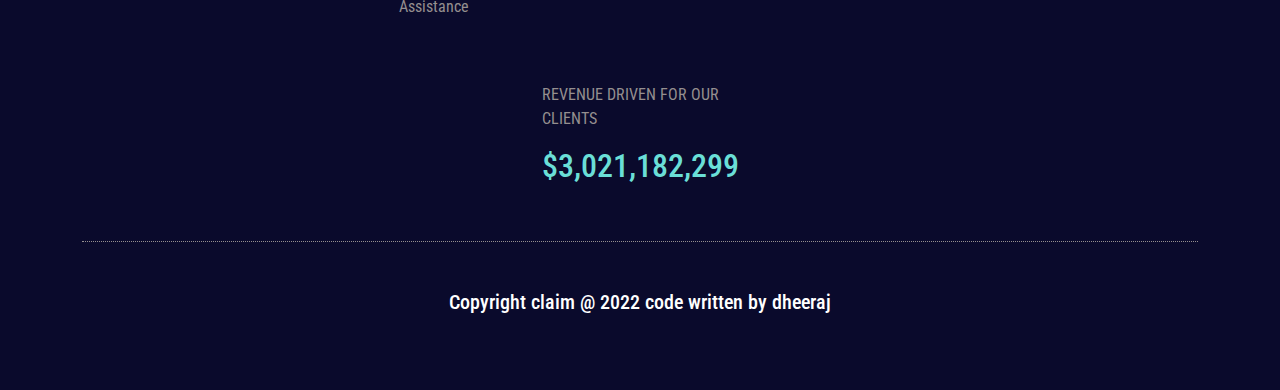
==== commit 43a66617: "file uploaded" ====
--- a/index.html
+++ b/index.html
@@ -5,22 +5,14 @@
   <meta http-equiv="X-UA-Compatible" content="IE=edge" />
   <meta name="viewport" content="width=device-width, initial-scale=1.0" />
   <title>Document</title>
-  <!-- Custom style -->
-  <link rel="stylesheet" href="css/style.css" />
+    <!-- bootstrap 5 css cdn -->
+    <link href="https://cdn.jsdelivr.net/npm/bootstrap@5.0.2/dist/css/bootstrap.min.css" rel="stylesheet" />
+
   <!-- font awesome icon cdn -->
-  <link rel="stylesheet" href="https://cdnjs.cloudflare.com/ajax/libs/font-awesome/6.2.0/css/all.min.css"
-    integrity="sha512-xh6O/CkQoPOWDdYTDqeRdPCVd1SpvCA9XXcUnZS2FmJNp1coAFzvtCN9BmamE+4aHK8yyUHUSCcJHgXloTyT2A=="
-    crossorigin="anonymous" referrerpolicy="no-referrer" />
-
-  <!-- bootstrap 5 css cdn -->
-  <link href="https://cdn.jsdelivr.net/npm/bootstrap@5.0.2/dist/css/bootstrap.min.css" rel="stylesheet" />
-
-  <!-- jquery cdn -->
-  <link rel="stylesheet" href="https://cdnjs.cloudflare.com/ajax/libs/intl-tel-input/17.0.3/css/intlTelInput.min.css" />
-  <!-- JS -->
-  <script src="https://ajax.googleapis.com/ajax/libs/jquery/3.4.1/jquery.min.js"></script>
-  <script src="https://cdnjs.cloudflare.com/ajax/libs/intl-tel-input/17.0.3/js/intlTelInput.min.js"></script>
-  <script src="https://cdnjs.cloudflare.com/ajax/libs/intl-tel-input/17.0.3/js/utils.min.js"></script>
+  <link rel="stylesheet" href="https://cdnjs.cloudflare.com/ajax/libs/font-awesome/6.2.0/css/all.min.css" />
+
+    <!-- Custom style -->
+    <link rel="stylesheet" href="css/style.css" />
 </head>
 
 <body>
@@ -28,14 +20,14 @@
   <header>
     <nav class="navbar navbar-expand-lg">
       <div class="container">
-        <a class="navbar-brand" href="index.html"><i class="fa-solid fa-bowl-hot"></i></a>
+        <a class="navbar-brand" href="index.html"></a>
         <button class="navbar-toggler" type="button" data-bs-toggle="collapse" data-bs-target="#navbarSupportedContent">
           <i class="fa fa-bars text-white" aria-hidden="true"></i>
         </button>
         <div class="collapse navbar-collapse" id="navbarSupportedContent">
           <ul class="navbar-nav ms-auto mb-2 mb-lg-0">
             <li class="nav-item">
-              <a class="nav-link active" href="index.html">Home</a>
+              <a class="nav-link" href="index.html">Home</a>
             </li>
             <li class="nav-item">
               <a class="nav-link" href="about.html">About</a>
@@ -562,7 +554,13 @@
   <script src="js/script.js"></script>
   <!-- bootstrap 5 js cdn -->
   <script src="https://cdn.jsdelivr.net/npm/bootstrap@5.0.2/dist/js/bootstrap.bundle.min.js"></script>
-  <!-- jquery cdn -->
+
+    <!-- jquery cdn -->
+    <link rel="stylesheet" href="https://cdnjs.cloudflare.com/ajax/libs/intl-tel-input/17.0.3/css/intlTelInput.min.css" />
+    <!-- JS -->
+    <script src="https://ajax.googleapis.com/ajax/libs/jquery/3.4.1/jquery.min.js"></script>
+    <script src="https://cdnjs.cloudflare.com/ajax/libs/intl-tel-input/17.0.3/js/intlTelInput.min.js"></script>
+    <script src="https://cdnjs.cloudflare.com/ajax/libs/intl-tel-input/17.0.3/js/utils.min.js"></script>
 </body>
 
 </html>--- a/css/style.css
+++ b/css/style.css
@@ -153,12 +153,18 @@
 
 @media screen and (max-width: 1400px) {
   section {
-    padding: 50px 0;
+    padding: 40px 0;
     transition: 0.5s ease-in-out;
   }
   header {
     padding: 7px 3%;
     transition: 0.5s ease-in-out;
+  }
+  h1 {
+    font-size: 3rem;
+  }
+  h2 {
+    font-size: 2rem;
   }
 }
 header {
@@ -167,7 +173,7 @@
   right: 0;
   z-index: 1000;
 }
-header .navbar-toggler :focus {
+header .navbar-brand .navbar-toggler :focus {
   outline: none;
   border: none;
 }
@@ -251,8 +257,8 @@
 }
 
 @media screen and (max-width: 768px) {
-  .home {
-    padding-top: 4rem;
+  .home-wrapper {
+    padding-top: 1rem;
     height: 160vh;
     transition: 0.5s ease-in-out;
   }
@@ -397,8 +403,8 @@
   width: 220px;
   height: 300px;
   max-width: 100%;
-  -webkit-animation: movedown 0.9s linear infinite;
-          animation: movedown 0.9s linear infinite;
+  -webkit-animation: rocketlauncher 0.7s 0.8s linear infinite;
+          animation: rocketlauncher 0.7s 0.8s linear infinite;
 }
 .contact-wrapper .contact-left h4 {
   padding: 1rem 0;
